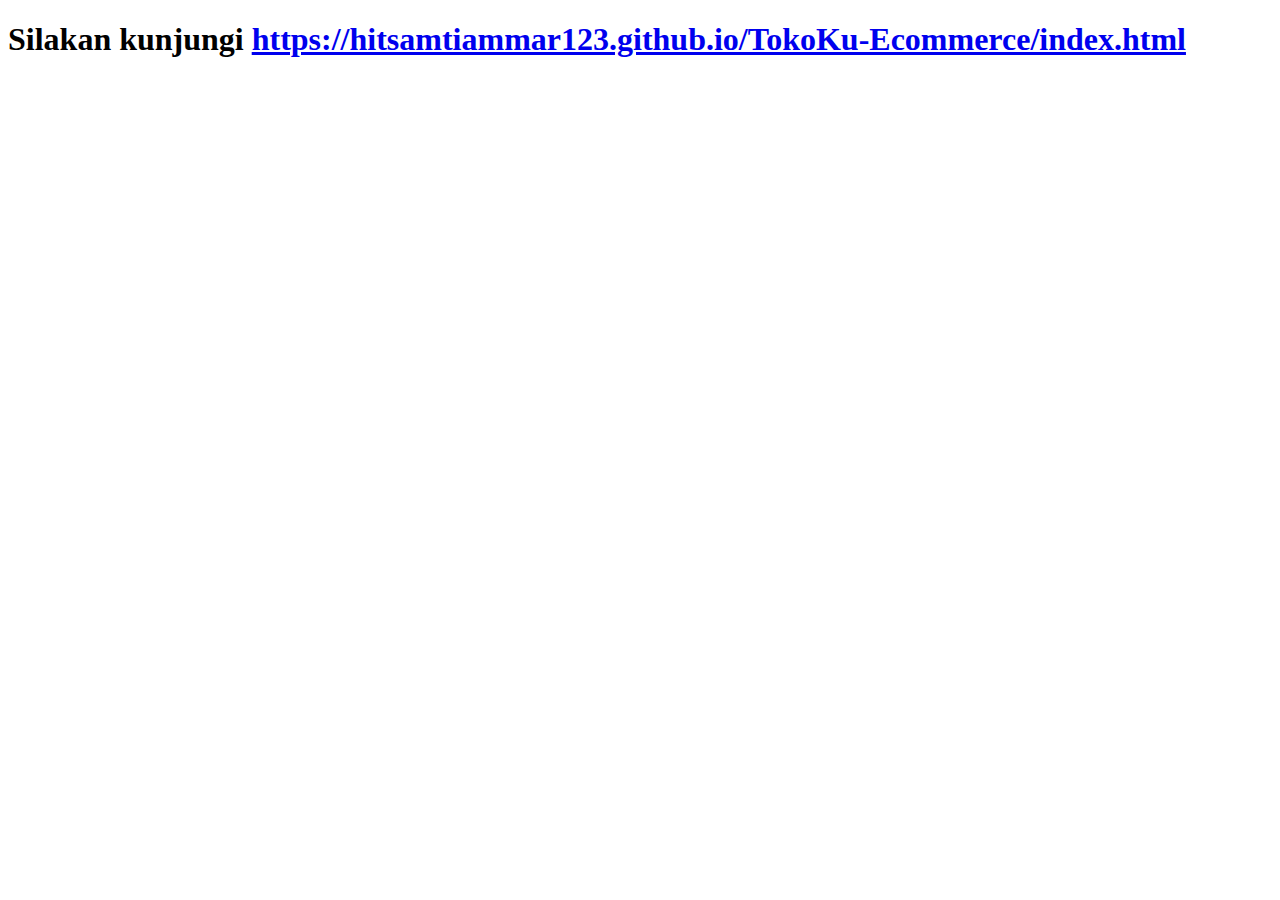
==== index.html @ 55056fbb "Menambah file index.html" ====
<!DOCTYPE html>
<html lang="en">
<head>
    <meta charset="UTF-8">
    <meta name="viewport" content="width=device-width, initial-scale=1.0">
    <meta http-equiv="X-UA-Compatible" content="ie=edge">
    <title>Welcome to hitsamtiammar123.github.io</title>
</head>
<body>
    <h1>Silakan kunjungi <a href="https://hitsamtiammar123.github.io/TokoKu-Ecommerce/index.html">https://hitsamtiammar123.github.io/TokoKu-Ecommerce/index.html</a></h1>
</body>
</html>
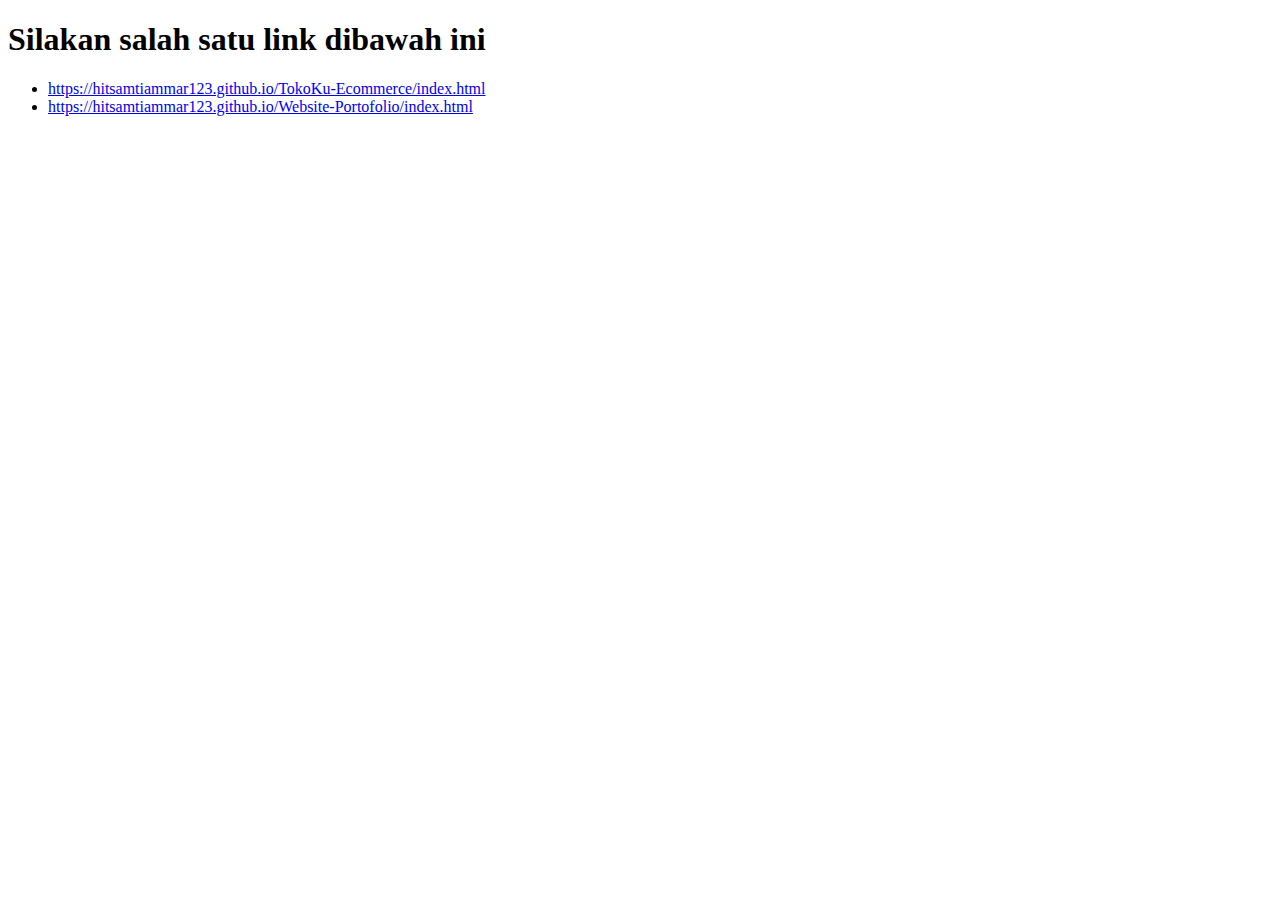
==== commit e1507ef8: "link index.html" ====
--- a/index.html
+++ b/index.html
@@ -7,6 +7,10 @@
     <title>Welcome to hitsamtiammar123.github.io</title>
 </head>
 <body>
-    <h1>Silakan kunjungi <a href="https://hitsamtiammar123.github.io/TokoKu-Ecommerce/index.html">https://hitsamtiammar123.github.io/TokoKu-Ecommerce/index.html</a></h1>
+    <h1>Silakan salah satu link dibawah ini</h1>
+    <ul>
+        <li><a href="https://hitsamtiammar123.github.io/TokoKu-Ecommerce/index.html">https://hitsamtiammar123.github.io/TokoKu-Ecommerce/index.html</a></li>
+        <li><a href="https://hitsamtiammar123.github.io/Website-Portofolio/index.html">https://hitsamtiammar123.github.io/Website-Portofolio/index.html</a></li>
+    </ul>
 </body>
 </html>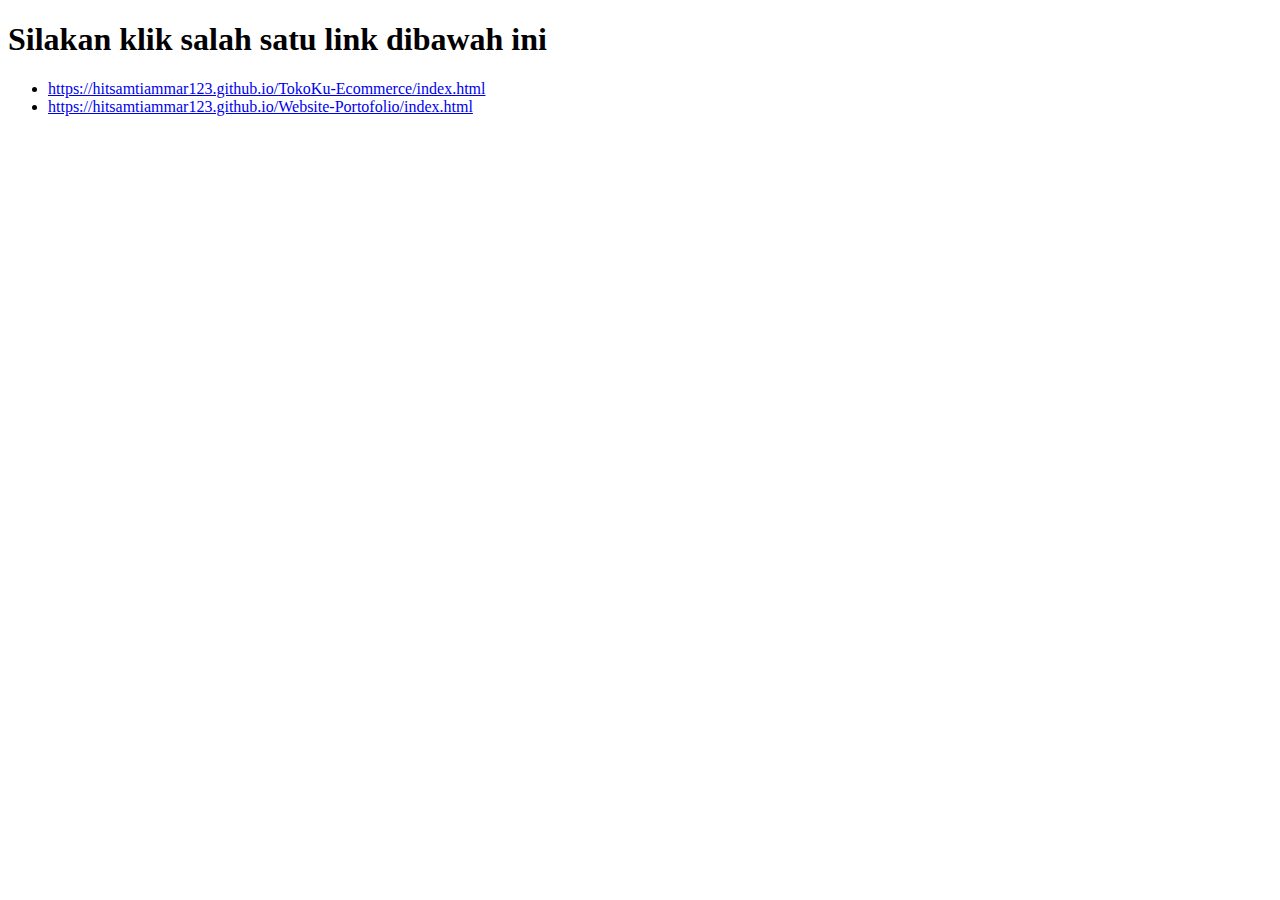
==== commit 99f9ae5d: "add final-project" ====
--- a/index.html
+++ b/index.html
@@ -7,7 +7,7 @@
     <title>Welcome to hitsamtiammar123.github.io</title>
 </head>
 <body>
-    <h1>Silakan salah satu link dibawah ini</h1>
+    <h1>Silakan klik salah satu link dibawah ini</h1>
     <ul>
         <li><a href="https://hitsamtiammar123.github.io/TokoKu-Ecommerce/index.html">https://hitsamtiammar123.github.io/TokoKu-Ecommerce/index.html</a></li>
         <li><a href="https://hitsamtiammar123.github.io/Website-Portofolio/index.html">https://hitsamtiammar123.github.io/Website-Portofolio/index.html</a></li>
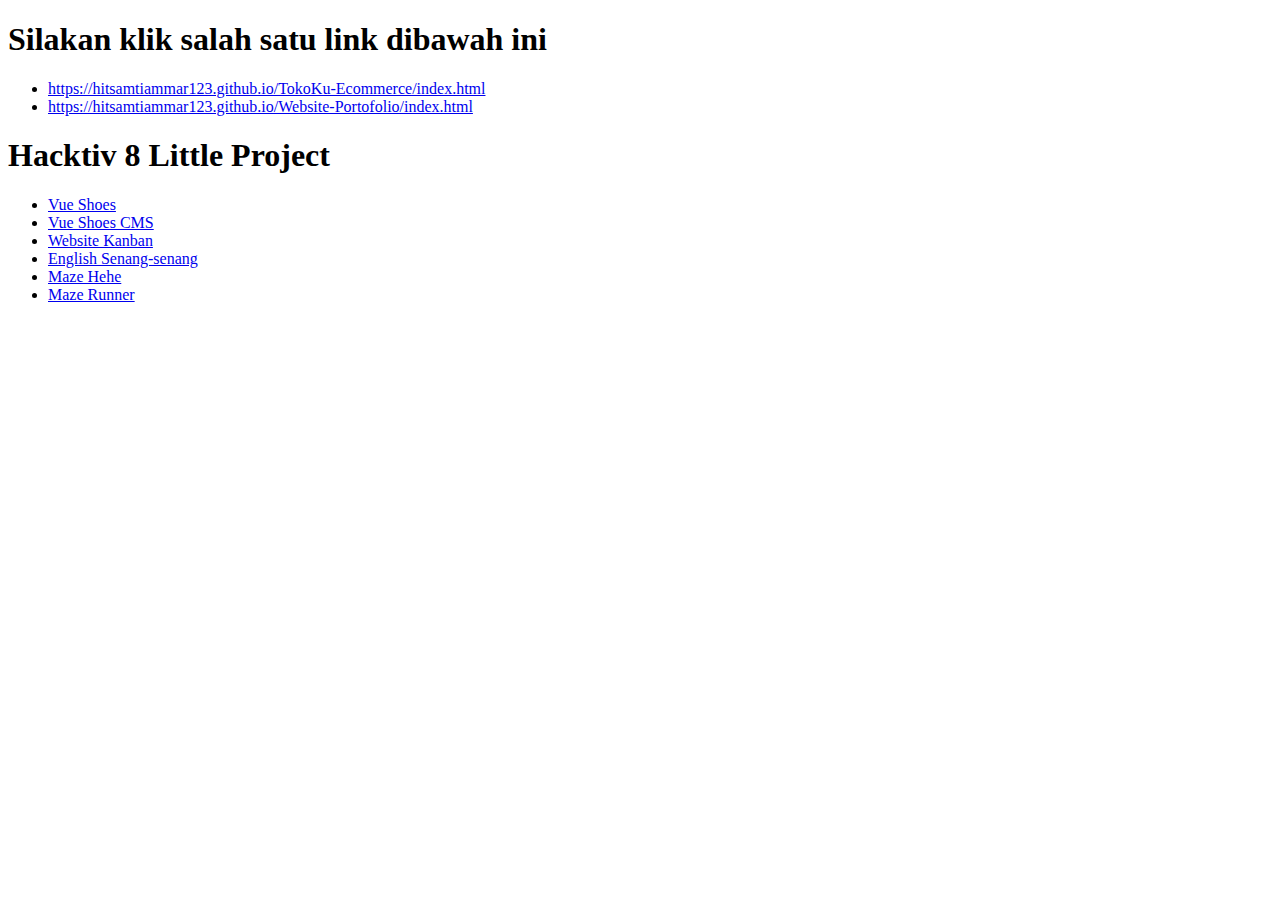
==== commit 069c024e: "add new portfolio" ====
--- a/index.html
+++ b/index.html
@@ -12,5 +12,14 @@
         <li><a href="https://hitsamtiammar123.github.io/TokoKu-Ecommerce/index.html">https://hitsamtiammar123.github.io/TokoKu-Ecommerce/index.html</a></li>
         <li><a href="https://hitsamtiammar123.github.io/Website-Portofolio/index.html">https://hitsamtiammar123.github.io/Website-Portofolio/index.html</a></li>
     </ul>
+    <h1>Hacktiv 8 Little Project</h1>
+    <ul>
+        <li><a href="https://vue-shoes.firebaseapp.com/">Vue Shoes</a></li>
+        <li><a href="https://vue-shoes-cms.firebaseapp.com/">Vue Shoes CMS</a></li>
+        <li><a href="https://kanban-6d7a1.firebaseapp.com/">Website Kanban</a></li>
+        <li><a href="https://sheltered-journey-21067.herokuapp.com/">English Senang-senang</a></li>
+        <li><a href="https://maze-hehe.firebaseapp.com/">Maze Hehe</a></li>
+        <li><a href="https://mazerunner-88043.firebaseapp.com/">Maze Runner</a></li>
+    </ul>
 </body>
 </html>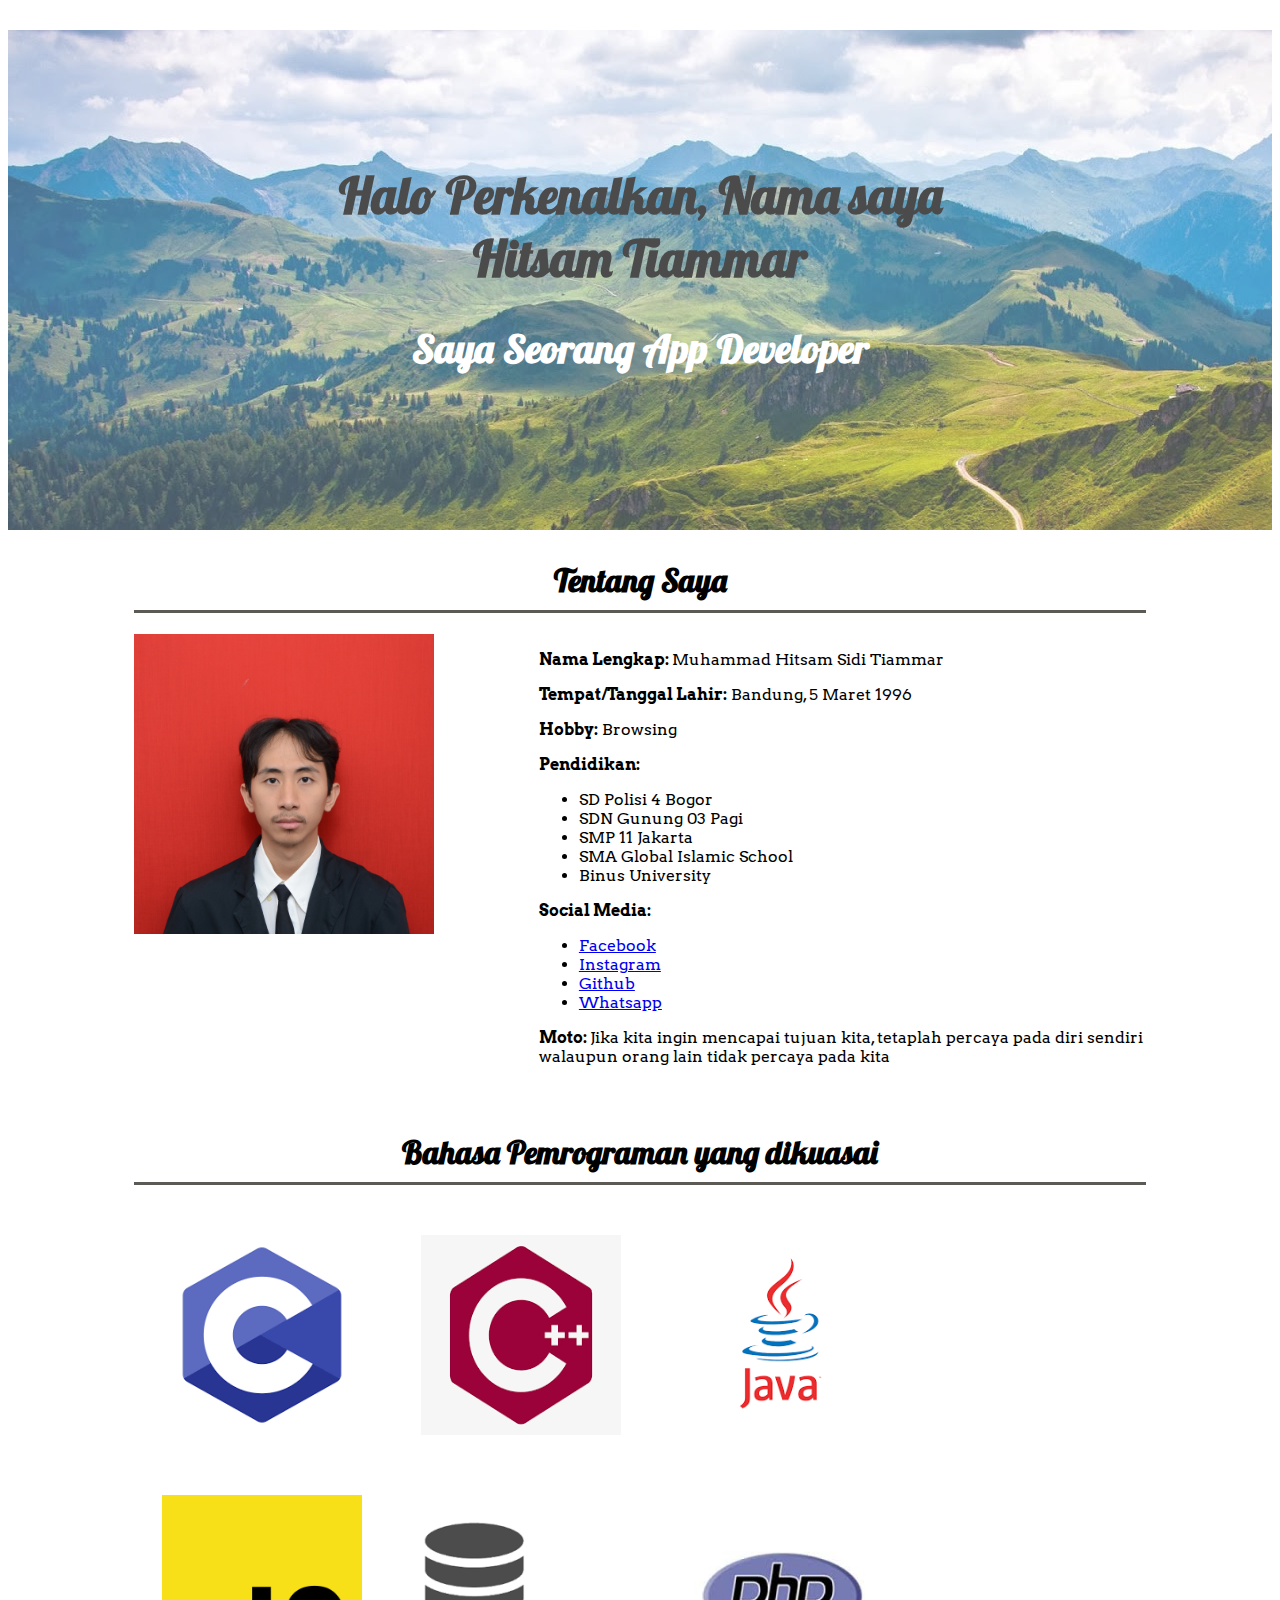
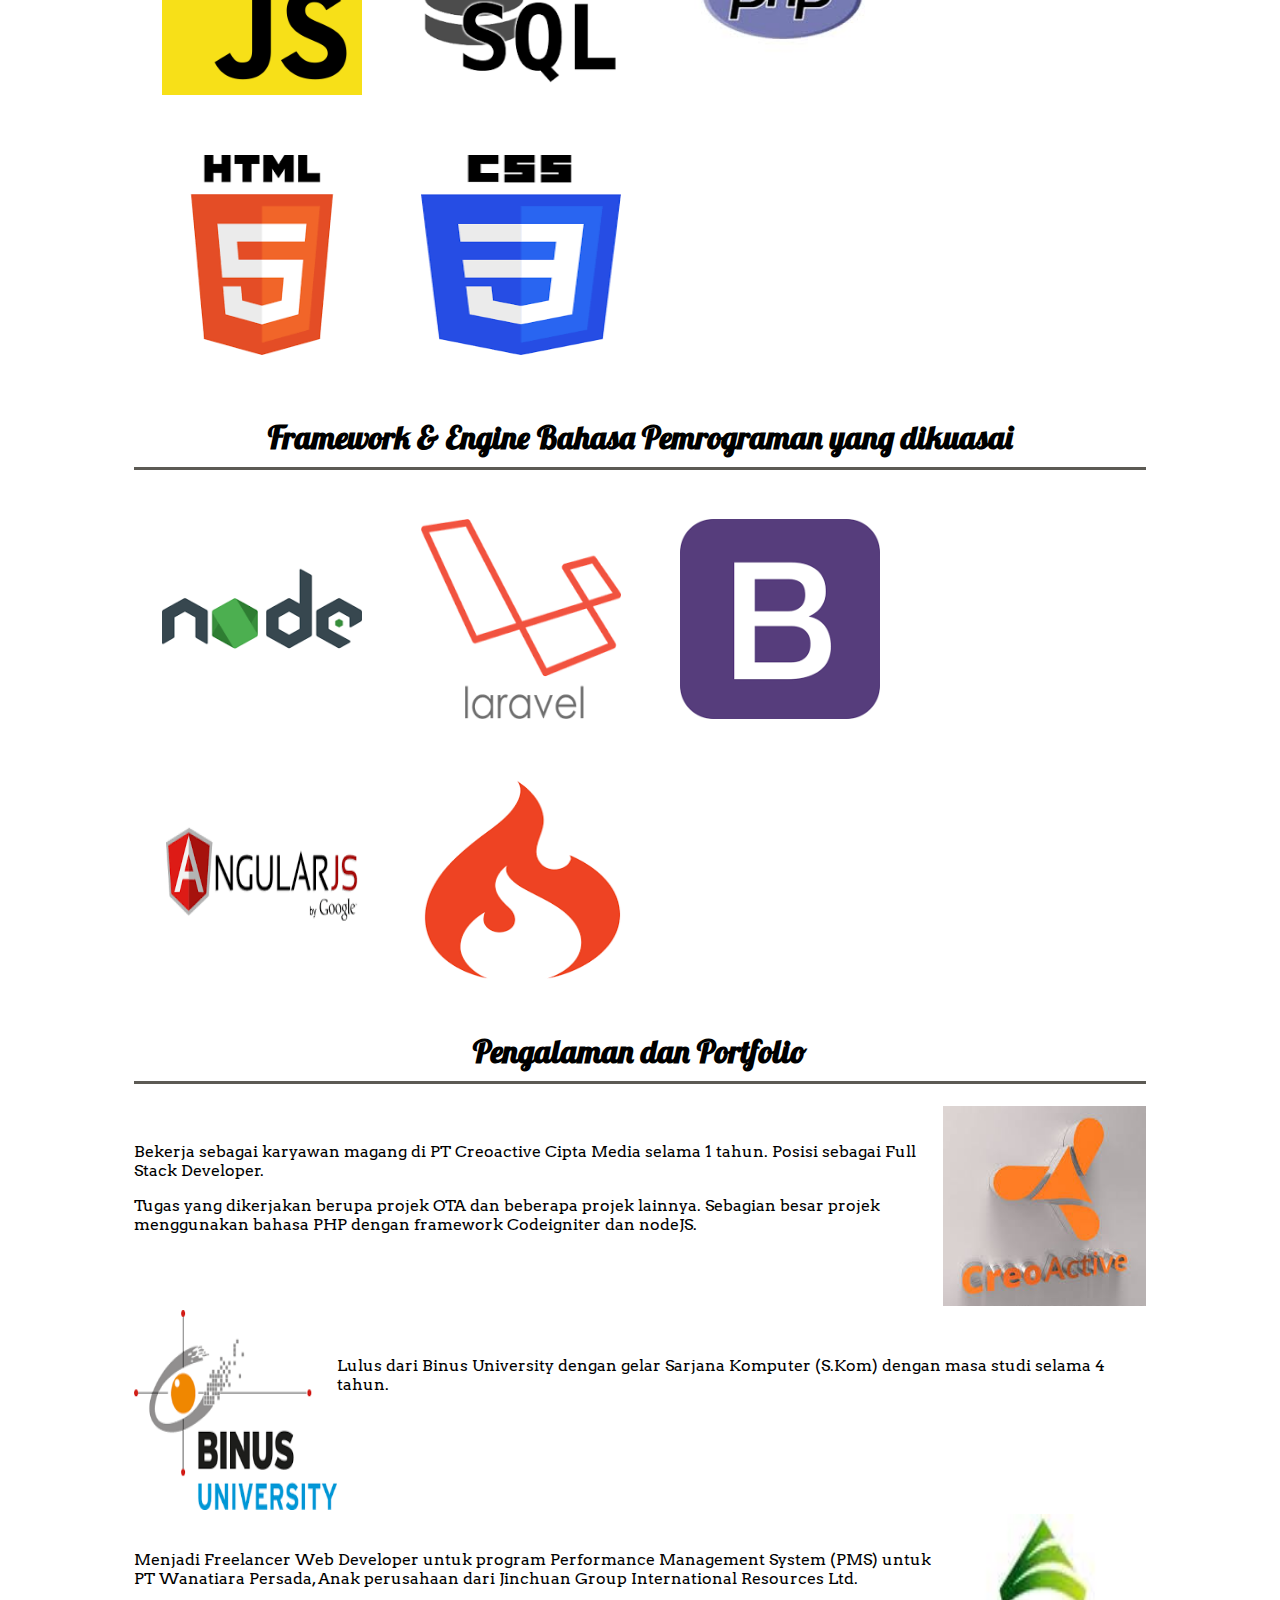
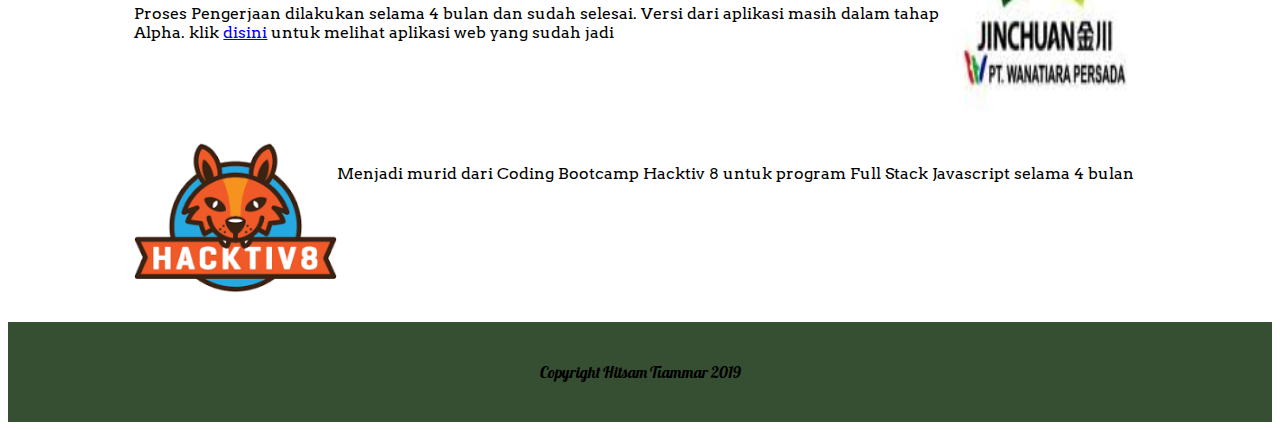
==== commit c2299e17: "add change on portfolio website" ====
--- a/index.html
+++ b/index.html
@@ -1,25 +1,148 @@
-<!DOCTYPE html>
-<html lang="en">
-<head>
-    <meta charset="UTF-8">
-    <meta name="viewport" content="width=device-width, initial-scale=1.0">
-    <meta http-equiv="X-UA-Compatible" content="ie=edge">
-    <title>Welcome to hitsamtiammar123.github.io</title>
-</head>
-<body>
-    <h1>Silakan klik salah satu link dibawah ini</h1>
-    <ul>
-        <li><a href="https://hitsamtiammar123.github.io/TokoKu-Ecommerce/index.html">https://hitsamtiammar123.github.io/TokoKu-Ecommerce/index.html</a></li>
-        <li><a href="https://hitsamtiammar123.github.io/Website-Portofolio/index.html">https://hitsamtiammar123.github.io/Website-Portofolio/index.html</a></li>
-    </ul>
-    <h1>Hacktiv 8 Little Project</h1>
-    <ul>
-        <li><a href="https://vue-shoes.firebaseapp.com/">Vue Shoes</a></li>
-        <li><a href="https://vue-shoes-cms.firebaseapp.com/">Vue Shoes CMS</a></li>
-        <li><a href="https://kanban-6d7a1.firebaseapp.com/">Website Kanban</a></li>
-        <li><a href="https://sheltered-journey-21067.herokuapp.com/">English Senang-senang</a></li>
-        <li><a href="https://maze-hehe.firebaseapp.com/">Maze Hehe</a></li>
-        <li><a href="https://mazerunner-88043.firebaseapp.com/">Maze Runner</a></li>
-    </ul>
-</body>
+<!DOCTYPE html>
+<html lang="en">
+<head>
+    <meta charset="UTF-8">
+    <meta name="viewport" content="width=device-width, initial-scale=1.0">
+    <meta http-equiv="X-UA-Compatible" content="ie=edge">
+    <link href="https://fonts.googleapis.com/css?family=Arvo|Lobster&display=swap" rel="stylesheet">
+    <link rel="stylesheet" href="style.css">
+
+    <meta itemprop="name" content="Hitsam Tiammar"/>
+    <meta itemprop="description" content="Hitsam Tiammar portfolio website" />
+    <meta itemprop="image" content="https://hitsamtiammar123.github.io/Website-Portofolio/img/me.JPG" />
+
+
+    <meta name="twitter:card" content="Hitsam Tiammar" />
+    <meta name="twitter:title" content="Hitsam Tiammar" />
+    <meta name="twitter:description" content="Hitsam Tiammar portfolio website" />
+    <meta name="twitter:image" content="https://hitsamtiammar123.github.io/Website-Portofolio/img/me.JPG" />
+
+
+    <meta property="og:type" content="website" />
+    <meta property="og:url" content="https://hitsamtiammar123.github.io/" />
+    <meta property="og:title" content="Hitsam Tiammar" />
+    <meta property="og:image" content="https://hitsamtiammar123.github.io/Website-Portofolio/img/me.JPG" />
+    <meta property="og:description" content="Hitsam Tiammar portfolio website" />
+    <meta property="og:site_name" content="Hitsam Tiammar portfolio website" />
+    <meta property="og:image:width" content="296" />
+    <meta property="og:image:height" content="297" />
+    <title>Hitsam Tiammar</title>
+</head>
+<body>
+    <header id="main-header">
+        <section class="container">
+            <h1>Halo Perkenalkan, Nama saya Hitsam Tiammar</h1>
+            <h2>Saya Seorang App Developer</h2>
+        </section>
+    </header>
+
+    <section class="container">
+        <h1 class="container-title">Tentang Saya</h1>
+        <div class="col-4">
+            <img src="img/me.JPG" alt="Ini Foto diriku untuk ijazah Kuliah" id="me">
+        </div>
+        <div class="col-6 p-font" style="margin-bottom:50px;">
+            <p><strong>Nama Lengkap: </strong>   Muhammad Hitsam Sidi Tiammar</p>
+            <p><strong>Tempat/Tanggal Lahir:</strong>   Bandung, 5 Maret 1996</p>
+            <p><strong>Hobby:</strong>  Browsing</p>
+            <p><strong>Pendidikan: </strong>
+                <ul>
+                    <li>SD Polisi 4 Bogor</li>
+                    <li>SDN Gunung 03 Pagi</li>
+                    <li>SMP 11 Jakarta</li>
+                    <li>SMA Global Islamic School</li>
+                    <li>Binus University</li>
+                </ul>
+            </p>
+            <p><strong>Social Media: </strong>
+                <ul>
+                    <li><a href="https://www.facebook.com/greathitsam">Facebook</a></li>
+                    <li><a href="https://www.instagram.com/hitsamtiammar/">Instagram</a></li>
+                    <li><a href="https://github.com/hitsamtiammar123">Github</a></li>
+                    <li><a href="https://api.whatsapp.com/send?phone=6287880232118">Whatsapp</a></li>
+                </ul>
+            </p>
+            <p><strong>Moto: </strong> Jika kita ingin mencapai tujuan kita, tetaplah percaya pada diri sendiri walaupun orang lain tidak percaya pada kita</p>
+        </div>
+    </section>
+
+    <section class="container">
+        <h1 class="container-title">Bahasa Pemrograman yang dikuasai</h1>
+        <div div="col-10">
+            <a href="https://www.cprogramming.com"><img src="img/c-lang.png" alt="Bahasa C" class="prog-lang"></a>
+            <a href="https://www.cprogramming.com"><img src="img/cpp-lang.png" alt="Bahasa C++" class="prog-lang"></a>
+           <a href="https://docs.oracle.com/javase/8/docs/technotes/guides/language/index.html"><img src="img/java-lang.jpg" alt="Bahasa java" class="prog-lang"></a>  
+           <a href="https://www.javascript.com/"><img src="img/js-lang.png" alt="Bahasa javascript" class="prog-lang"></a> 
+           <a href="https://www.w3schools.com/sql/sql_intro.asp"><img src="img/sql-lang.png" alt="Bahasa SQL" class="prog-lang"></a> 
+           <a href="https://www.php.net"><img src="img/php-lang.jpg" alt="Bahasa PHP" class="prog-lang"></a> 
+            <a href="https://developer.mozilla.org/id/docs/Web/Guide/HTML/HTML5"><img src="img/html5-lang.png" alt="Bahasa HTML5" class="prog-lang"></a>
+           <a href="https://developer.mozilla.org/en-US/docs/Web/CSS"><img src="img/css3-lang.png" alt="Bahasa CSS3" class="prog-lang"></a> 
+        </div>
+    </section>
+    
+    <section class="container">
+        <h1 class="container-title">Framework & Engine Bahasa Pemrograman yang dikuasai</h1>
+        <div class="col-10 mb-20">
+           <a href="https://nodejs.org"><img src="img/nodejs.png" alt="Node JS" class="prog-lang"></a>  
+           <a href="https://laravel.com"><img src="img/laravel.png" alt="Laravel" class="prog-lang"></a> 
+           <a href="https://getbootstrap.com"><img src="img/bootstrap.png" alt="Bootrstrap" class="prog-lang"></a> 
+           <a href="https://angularjs.org"><img src="img/angularJS.png" alt="Angular JS" class="prog-lang"></a> 
+           <a href="https://codeigniter.com"><img src="img/codeigniter.png" alt="Codeigniter" class="prog-lang"></a> 
+        </div>
+    </section>
+
+    <section class="container">
+        <h1 class="container-title">Pengalaman dan Portfolio</h1>
+        <div class="col-10 p-font">
+            <div class="col-8 pt-20">
+                <p>Bekerja sebagai karyawan magang di PT Creoactive Cipta Media selama 1 tahun. Posisi sebagai Full Stack Developer.</p>
+                <p>Tugas yang dikerjakan berupa projek OTA dan beberapa projek lainnya. Sebagian besar projek menggunakan bahasa PHP dengan framework Codeigniter dan nodeJS.</p>
+            </div>
+            <div class="col-2">
+                <a href="http://www.creoactive.id/">
+                    <img src="img/creoactive.jpg" alt="PT Creoactive Cipta Media" class="xp-img">
+                </a>
+            </div>
+        </div>
+        <div class="col-10 p-font">
+            <div class="col-2">
+                <a href="https://binus.ac.id/">
+                    <img src="img/binus.png" alt="Binus University" class="xp-img">
+                </a>
+            </div>
+            <div class="col-8 pt-30">
+                <p>Lulus dari Binus University dengan gelar Sarjana Komputer (S.Kom) dengan masa studi selama 4 tahun.</p>
+            </div>
+        </div>
+        <div class="col-10 p-font">
+            <div class="col-8 pt-20">
+               <p>Menjadi Freelancer Web Developer untuk program Performance Management System (PMS) untuk PT Wanatiara Persada, Anak perusahaan dari Jinchuan Group International Resources Ltd.</p>
+               <p>Proses Pengerjaan dilakukan selama 4 bulan dan sudah selesai. Versi dari aplikasi masih dalam tahap Alpha. klik <a href="http://pms.jinchuan-wp.com/">disini</a> untuk melihat aplikasi web yang sudah jadi</p>
+            </div>
+            <div class="col-2">
+                <a href="http://www.jinchuan-intl.com/en/">
+                    <img src="img/wp.jpg" alt="PT Wanatiara Persada" class="xp-img">
+                </a>
+            </div>
+        </div>
+        <div class="col-10 p-font">
+            <div class="col-2">
+                <a href="https://hacktiv8.com/">
+                    <img src="img/hacktiv8.png" alt="Hacktiv 8" class="xp-img">
+                </a>
+            </div>
+            <div class="col-8 pt-30">
+                <p>Menjadi murid dari Coding Bootcamp Hacktiv 8 untuk program Full Stack Javascript selama 4 bulan</p>
+            </div>
+        </div>
+    </section>
+
+    <footer id="main-footer">
+        <section class="container">
+            <div class="col-10" style="text-align: center;">
+                Copyright Hitsam Tiammar 2019
+            </div>
+        </section>
+    </footer>
+</body>
 </html>--- a/style.css
+++ b/style.css
@@ -0,0 +1,134 @@
+*{
+    font-family:'Lobster';
+}
+
+
+#main-header{
+    height: 500px;
+    width: 100%;
+    background-image:url('img/gunung.jpg');
+    opacity:0.7;
+    background-repeat: no-repeat;
+}
+
+.container{
+    margin: 30px auto;
+    width: 80%;
+    clear:both;
+}
+
+.container .container-title{
+    text-align: center;
+    border-bottom: 3px solid #5c5a54;
+    padding-bottom: 10px;
+}
+
+.p-font *{
+    font-family: 'Arvo' !important;
+}
+
+
+#main-header .container,
+#main-footer .container{
+    width:50%;
+}
+
+#main-header .container{
+    padding-top: 100px;
+}
+
+#main-header .container h1,#main-header .container h2{
+    text-align: center;
+}
+
+#main-header .container h1{
+    font-size: 50px;
+    font-weight: bold;
+}
+
+#main-header .container h2{
+    font-size: 40px;
+    color: white;
+}
+
+
+#jumbotron{
+    background-image: url('img/ruang-komputer-3.jpg');
+    background-repeat: no-repeat;
+    height: 700px;
+    width: 100%;
+    position:relative;
+}
+
+#me{
+    height: 300px;
+    margin-bottom: 30px;
+}
+
+.prog-lang{
+    width: 200px;
+    height: 200px;
+    margin:28px;
+    
+}
+
+.xp-img{
+    width: 100%;
+    height: 200px;
+}
+
+.xp-description{
+    padding: auto 0;
+}
+
+.col-2,.col-4,.col-6,.col-10,.col-8{
+    float:left;
+}
+
+.col-2{
+    width: 20%;
+}
+
+.col-4{
+    width:40%;
+}
+
+.col-6{
+    width:60%;
+}
+
+.col-8{
+    width: 80%;
+}
+
+.col-10{
+    width: 100%;
+}
+
+.mb-20{
+    margin-bottom: 20px;
+}
+
+.pt-20{
+    padding-top: 20px;
+}
+
+.pt-30{
+    padding-top: 30px;
+}
+
+#main-footer{
+    width: 100%;
+    background-color: #364f32;
+    height: 100px;
+    clear:both;
+}
+
+#main-footer .container{
+    padding-top: 40px;
+}
+
+.sosmed{
+    width: 50px;
+    height: 50px;
+}